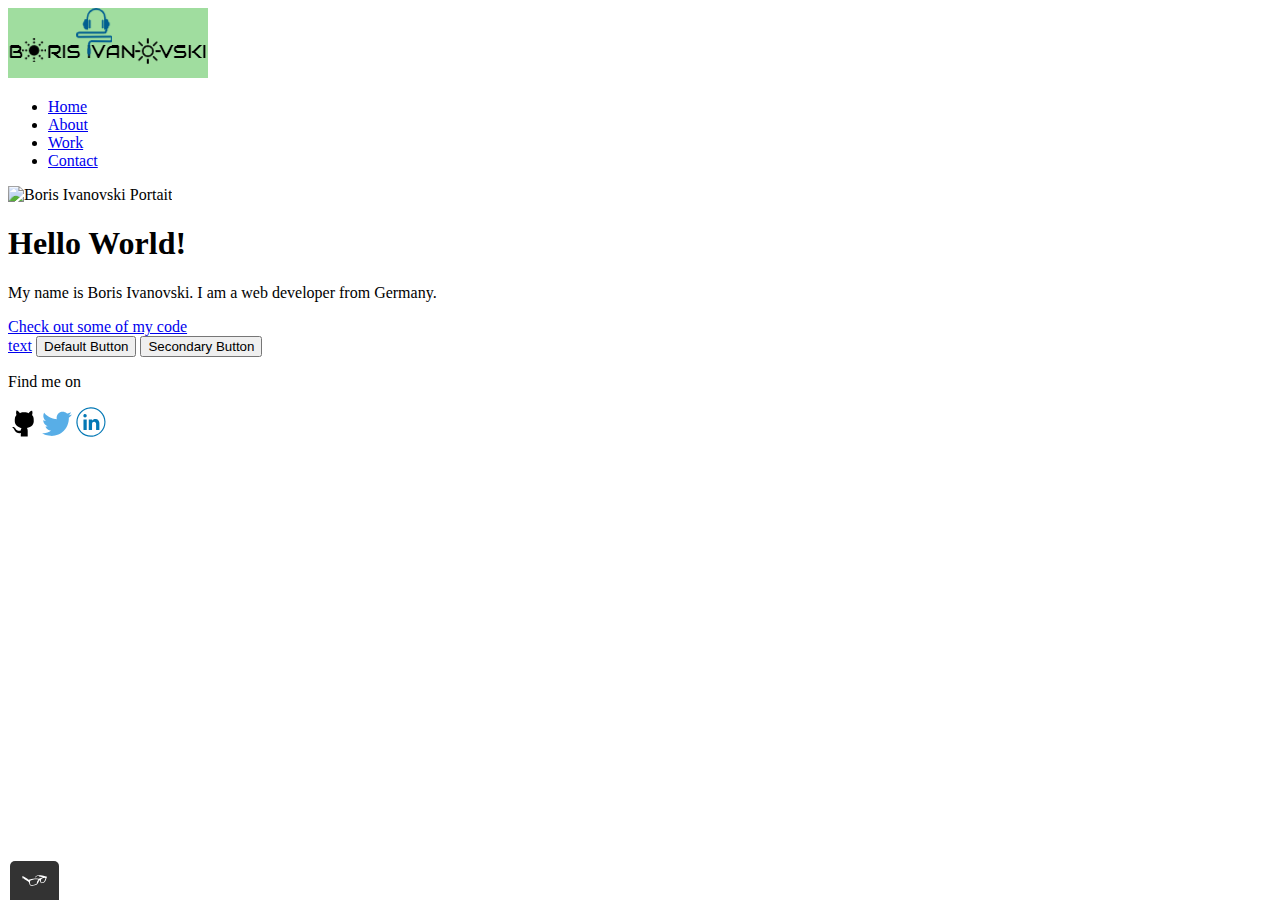
==== index.html @ df961b36 "Initial commit" ====
<!DOCTYPE html>
<html>

 <head>
    <meta charset="utf-8">
    <title>Boris Ivanovski-Portfolio</title>
    <link rel="shortcut icon" type="favicon.ico" href="img/favicon-32x32.png"/>
    <link rel="stylesheet" type="text/css" href="https://cdnjs.cloudflare.com/ajax/libs/normalize/8.0.1/normalize.min.css">
    <link href="https://fonts.googleapis.com/css2?family=Lato&display=swap" rel="stylesheet">
    <link rel="stylesheet" type="text/css" href="css/style.production.css">
    <meta name="viewport" content="width=device-width, initial-scale=1">
 </head>

<body>

<header class="page-header">
  <img src="img/logo.png" alt="img_logo.png" class="page-header__item">
  <nav class="main-navigation page-header__item">
    <ul role="menubar" class="navigation-list">
      <li role="presentation">
        <a href="index.html" role="menuitem" class="navigation-list__item navigation-list__item--active">Home</a>
      </li>
       <li role="presentation">
      <a href="about.html" role="menuitem" class="navigation-list__item">About</a>
      </li>
       <li role="presentation">
            <a href="work.html" role="menuitem" class="navigation-list__item">Work</a>
      </li>
       <li role="presentation">
      <a href="contact.html" role="menuitem" class="navigation-list__item">Contact</a>
      </li>
   </ul>
</nav>
</header>

        <div class="profile">
            <img src="img/boris-ivanovski.png" class="profile__portrait" alt="Boris Ivanovski Portait">
            <h1>Hello World!</h1>
            <p>My name is Boris Ivanovski. I am a <span>web</span> developer from Germany.</p>
            <a href="#">Check out some of my code</a>
       </div>

       <a href="#357b70">text</a>
       <button type="button">Default Button</button>
       <button class="button__secondary">Secondary Button</button>


        <footer class="page-footer">
        <p>Find me on</p>
      <div class="social-media">
        <img src="img/github_icon.svg" alt="Github">
        <img src="img/twitter_icon.svg" alt="Twitter">
        <img src="img/linkedin_icon.svg" alt="LinkedIn">
      </div>
      </footer>


  <script src="js/tota11y.min.js"></script>
</body>

</html>
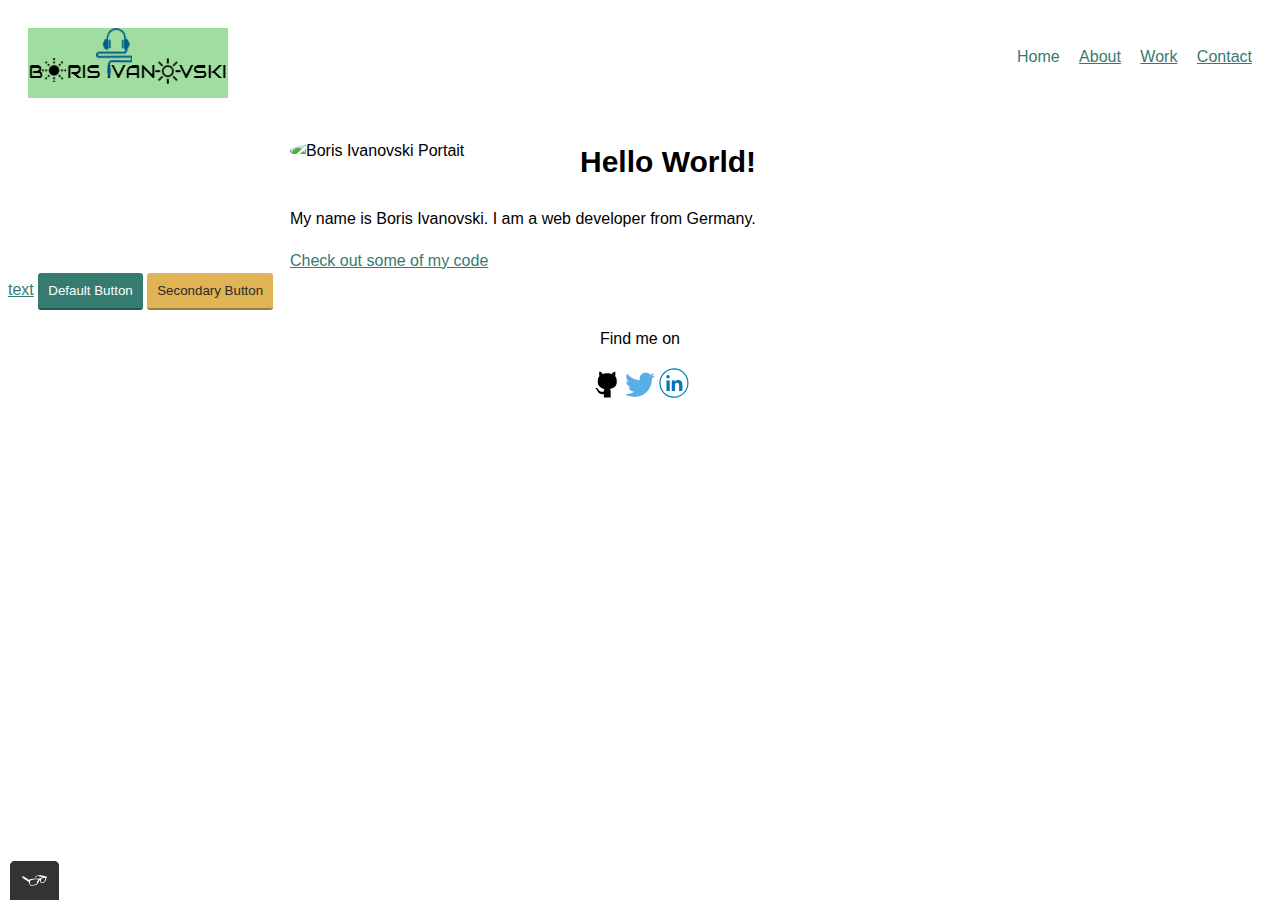
==== commit e90b0e75: "update styles" ====
--- a/index.html
+++ b/index.html
@@ -1,13 +1,13 @@
 <!DOCTYPE html>
-<html>
+<html lang="en">
 
  <head>
     <meta charset="utf-8">
-    <title>Boris Ivanovski-Portfolio</title>
-    <link rel="shortcut icon" type="favicon.ico" href="img/favicon-32x32.png"/>
+    <title>website-portfolio</title>
+    <link rel="shortcut icon" type="image/png" href="img/favicon-32x32.png">
     <link rel="stylesheet" type="text/css" href="https://cdnjs.cloudflare.com/ajax/libs/normalize/8.0.1/normalize.min.css">
     <link href="https://fonts.googleapis.com/css2?family=Lato&display=swap" rel="stylesheet">
-    <link rel="stylesheet" type="text/css" href="css/style.production.css">
+    <link rel="stylesheet" type="text/css" href="./styles/style.production.css">
     <meta name="viewport" content="width=device-width, initial-scale=1">
  </head>
 
--- a/styles/style.production.css
+++ b/styles/style.production.css
@@ -0,0 +1,370 @@
+/*
+* Prefixed by https://autoprefixer.github.io
+* PostCSS: v8.4.14,
+* Autoprefixer: v10.4.7
+* Browsers: last 2 version
+*/
+
+a {
+    color: #357b70;
+  }
+  
+  body {
+    font-family: 'Lato&display', sans-serif;
+    font-weight: 400;
+    font-size: 16px;
+    line-height: 1.6;
+  }
+  
+  h1 {
+    font-size: 30px;
+    font-weight: 700;
+  }
+  
+  h2 {
+    font-size: 24px;
+    font-weight: 700;
+  }
+  
+  h3 {
+    font-size: 18px;
+    font-weight: 700;
+  }
+  
+  
+  a {
+   color: #357b70;
+  }
+  
+  a:hover, a:focus {
+   text-decoration: none;
+  }
+  
+  a:visited {
+    color: #05676e;
+  }
+  
+  a:active {
+    color: #489c79;
+  }
+  
+  button {
+    border: none;
+    font-family: inherit;
+    background-color: #357b70;
+    color: white;
+    text-decoration: none;
+    padding: 10px;
+    border-radius: 3px;
+    border-bottom: 2px solid rgba(0, 0, 0, 0.3);
+  }
+  
+  button:hover, button:focus {
+    cursor: pointer;
+    opacity: 0.8;
+  }
+  
+  .button__secondary {
+    background-color: #e0b354;
+    color: #2b2b2b;
+  }
+  
+  .navigation-list {
+    list-style-type: none;
+  }
+  .navigation-list li {
+    display: inline-block;
+    margin-left: 15px;
+  }
+  .navigation-list__item--active {
+    text-decoration: none;
+  }
+  
+  .article {
+    display: block;
+  }
+  .article__graphic--inline {
+    display: inline-block;
+  }
+  
+  .navigation__logo {
+    position: relative;
+    top: 20px;
+    left: 20px;
+  }
+  
+  .article__img--right {
+    float: right;
+  }
+  .profile__portrait {
+    float: left;
+  }
+  .page-footer {
+    clear: both;
+  }
+  .profile {
+    min-width: 360px;
+    max-width: 1200px;
+  }
+  .profile__portrait {
+    float: left;
+    width: 250px;
+    margin-right: 40px;
+  }
+  .profile {
+    max-width: 700px;
+    margin: 0 auto;
+  }
+  .profile__portrait {
+    float: left;
+    width: 250px;
+    margin-right: 40px;
+    border-radius: 50%;
+  }
+  * {
+    -webkit-box-sizing: border-box;
+            box-sizing: border-box;
+  }
+  .page-footer {
+      clear: both;
+      display: -webkit-box;
+      display: -ms-flexbox;
+      display: flex;
+      -webkit-box-orient: vertical;
+      -webkit-box-direction: normal;
+          -ms-flex-direction: column;
+              flex-direction: column;
+      text-align: center;
+  }
+  .profile__text {
+      -webkit-box-flex: 1;
+          -ms-flex: 1 1 100px;
+              flex: 1 1 100px;
+  }
+  .page-header {
+    display: -webkit-box;
+    display: -ms-flexbox;
+    display: flex;
+    width: 100%;
+    padding: 20px;
+  }
+  .page-header__item {
+    -webkit-box-flex: 0;
+        -ms-flex: 0 1 200px;
+            flex: 0 1 200px;
+  }
+  .page-header__item:last-child {
+    -webkit-box-flex: 1;
+        -ms-flex-positive: 1;
+            flex-grow: 1;
+    text-align: right;
+  }
+  
+  
+  .grid {
+    display: -ms-grid;
+    display: grid;
+    -ms-grid-columns: 1fr 20px 1fr 20px 1fr;
+    grid-template-columns: 1fr 1fr 1fr;
+    grid-gap: 20px;
+    margin: 60px;
+    text-align: center;
+  }
+  .grid__item {
+    background-color: lightgrey;
+    display: inline-block;
+    width: 33%;
+  }
+  @supports (display: grid) {
+   .grid {
+     display: -ms-grid;
+     display: grid;
+     -ms-grid-columns: 1fr 20px 1fr 20px 1fr;
+     grid-template-columns: 1fr 1fr 1fr;
+     grid-gap: 20px;
+     margin: 20;
+  
+   }
+   .grid__item {
+     background-color: lightgray;
+     width: auto;
+     min-height: auto;
+     margin: 20;
+   }
+   .grid__item:last-child {
+     -ms-grid-column: 3;
+     grid-column: 3 / 3;
+     -ms-grid-row: 1;
+     -ms-grid-row-span: 2;
+     grid-row: 1 / 3;
+   }
+  }
+   .about {
+     max-width: 700px;
+     margin: 0 auto;
+     -webkit-box-orient: vertical;
+     -webkit-box-direction: normal;
+         -ms-flex-direction: column;
+             flex-direction: column;
+     text-align: center;
+       }
+       ul {
+           list-style-type: none;
+       }
+  
+   .contact {
+       clear: both;
+       display: -webkit-box;
+       display: -ms-flexbox;
+       display: flex;
+       -webkit-box-orient: vertical;
+       -webkit-box-direction: normal;
+           -ms-flex-direction: column;
+               flex-direction: column;
+       text-align: center;
+     }
+     .Work {
+       text-align: center;
+     }
+  
+     @media all and (max-width: 500px) {
+    .grid {
+      -ms-grid-columns: 1fr;
+      grid-template-columns: 1fr;
+    }
+  }
+  @media all and (min-width: 500px) and (max-width: 750px){
+    .grid {
+      -ms-grid-columns: 1fr 20px 1fr;
+      grid-template-columns: 1fr 1fr;
+    }
+  }
+  @media all and (max-width: 750px) {
+    .grid {
+      grid-gap: 10px;
+    }
+    .grid__item:last-child {
+      grid-column: auto / auto;
+      grid-row: auto / auto;
+    }
+    h1 {
+      font-size: 22px;
+    }
+  }
+  
+  .button, button {
+    border: none;
+    display: inline-block;
+    font-family: inherit;
+    background-color: #357b70;
+    color: white;
+    text-decoration: none;
+    padding: 10px;
+    border-radius: 3px;
+    border-bottom: 2px solid rgba(0, 0, 0, 0.3);
+    -webkit-transition: 0.2s opacity;
+    transition: 0.2s opacity;
+  }
+  button:hover,
+  button:focus,
+  .button:hover,
+  .button:focus {
+    cursor: pointer;
+    opacity: 0.8;
+  }
+  
+  @-webkit-keyframes color-change {
+    0% {
+      fill: #edc655;
+    }
+    50% {
+      fill: #fcffad;
+    }
+    100% {
+      fill: #f76414;
+    }
+  }
+  
+  @keyframes color-change {
+    0% {
+      fill: #edc655;
+    }
+    50% {
+      fill: #fcffad;
+    }
+    100% {
+      fill: #f76414;
+    }
+  }
+  
+  .sun {
+    -webkit-animation: 4s color-change infinite alternate linear;
+            animation: 4s color-change infinite alternate linear;
+  }
+  
+  @-webkit-keyframes cloud-move {
+    from {
+      -webkit-transform: translate(0, 50px);
+              transform: translate(0, 50px);
+    }
+    to {
+      -webkit-transform: translate(200px, 50px);
+              transform: translate(200px, 50px);
+    }
+  }
+  
+  @keyframes cloud-move {
+    from {
+      -webkit-transform: translate(0, 50px);
+              transform: translate(0, 50px);
+    }
+    to {
+      -webkit-transform: translate(200px, 50px);
+              transform: translate(200px, 50px);
+    }
+  }
+  .cloud-front {
+    -webkit-animation: 30s cloud-move infinite alternate linear;
+            animation: 30s cloud-move infinite alternate linear;
+  }
+  
+  @-webkit-keyframes cloud-move-reverse {
+    from {
+      -webkit-transform: translate(446px, 48px);
+              transform: translate(446px, 48px);
+    }
+    to {
+      -webkit-transform: translate(100px, 48px);
+              transform: translate(100px, 48px);
+    }
+  }
+  
+  @keyframes cloud-move-reverse {
+    from {
+      -webkit-transform: translate(446px, 48px);
+              transform: translate(446px, 48px);
+    }
+    to {
+      -webkit-transform: translate(100px, 48px);
+              transform: translate(100px, 48px);
+    }
+  }
+  .cloud-back {
+    -webkit-animation: 34s cloud-move-reverse infinite alternate linear;
+            animation: 34s cloud-move-reverse infinite alternate linear;
+  }
+  
+  
+  button-shared {
+    border: none;
+    display: inline-block;
+    font-family: inherit;
+    color: white;
+    text-decoration: none;
+    padding: 10px;
+    border-radius: 3px;
+    -webkit-transition: 0.2s opacity;
+    transition: 0.2s opacity;
+    border-bottom: 2px solid rgba(0, 0, 0, 0.3);
+  }
+  